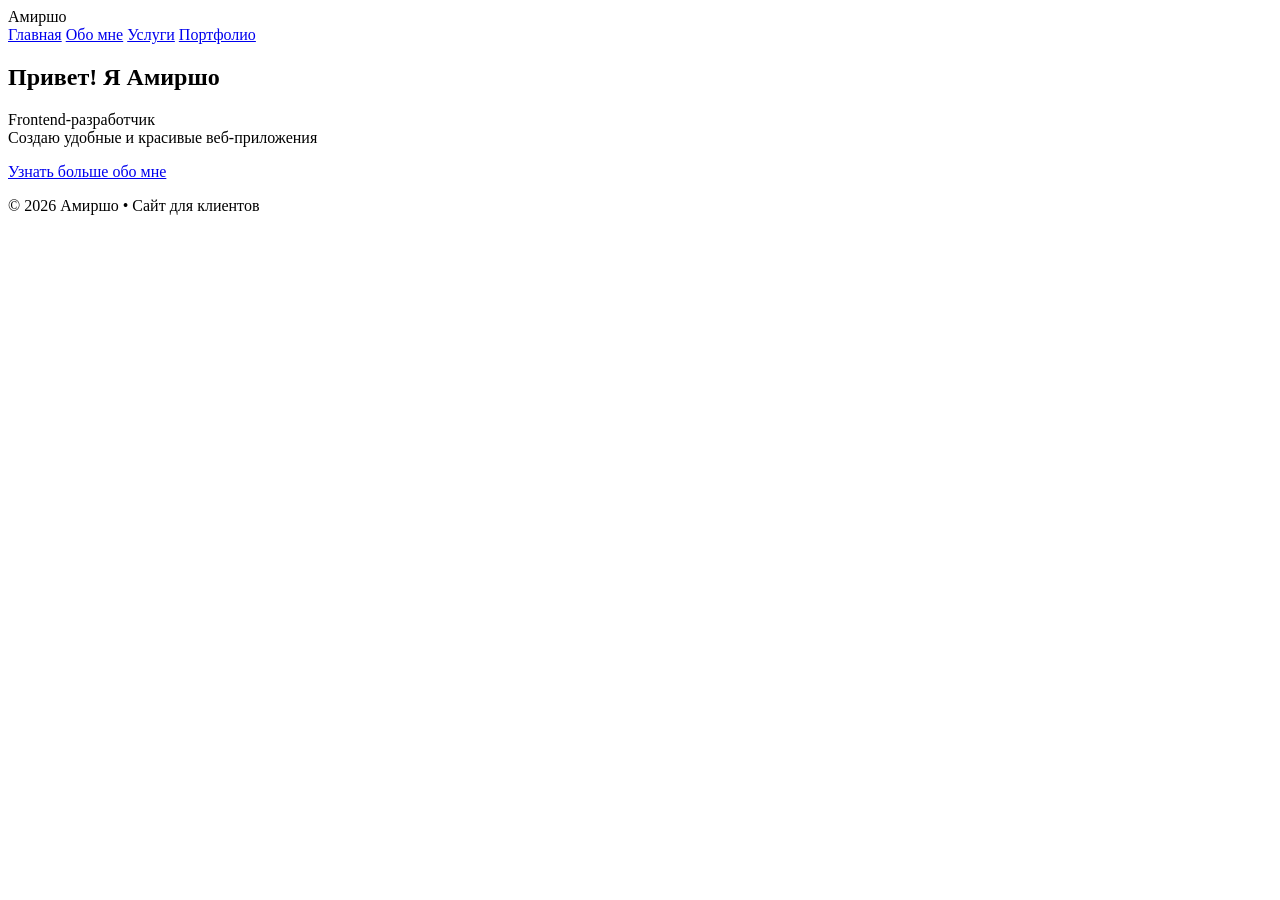
==== index.html @ 9f6bf5de "Create index.html" ====
<!DOCTYPE html>
<html lang="ru">
<head>
    <meta charset="UTF-8">
    <meta name="viewport" content="width=device-width, initial-scale=1.0">
    <title>Амиршо | Frontend-разработчик</title>
    <link rel="stylesheet" href="style.css">
</head>
<body>

    <header>
        <nav>
            <div class="logo">Амиршо</div>
            <div class="nav-links">
                <a href="index.html">Главная</a>
                <a href="about.html">Обо мне</a>
                <a href="services.html">Услуги</a>
                <a href="portfolio.html">Портфолио</a>
            </div>
        </nav>
    </header>

    <section class="hero">
        <h1>Привет! Я Амиршо</h1>
        <p class="subtitle">Frontend-разработчик<br>Создаю удобные и красивые веб-приложения</p>
        <a href="about.html" class="btn">Узнать больше обо мне</a>
    </section>

    <footer>
        <p>© 2026 Амиршо • Сайт для клиентов</p>
    </footer>

</body>
</html>
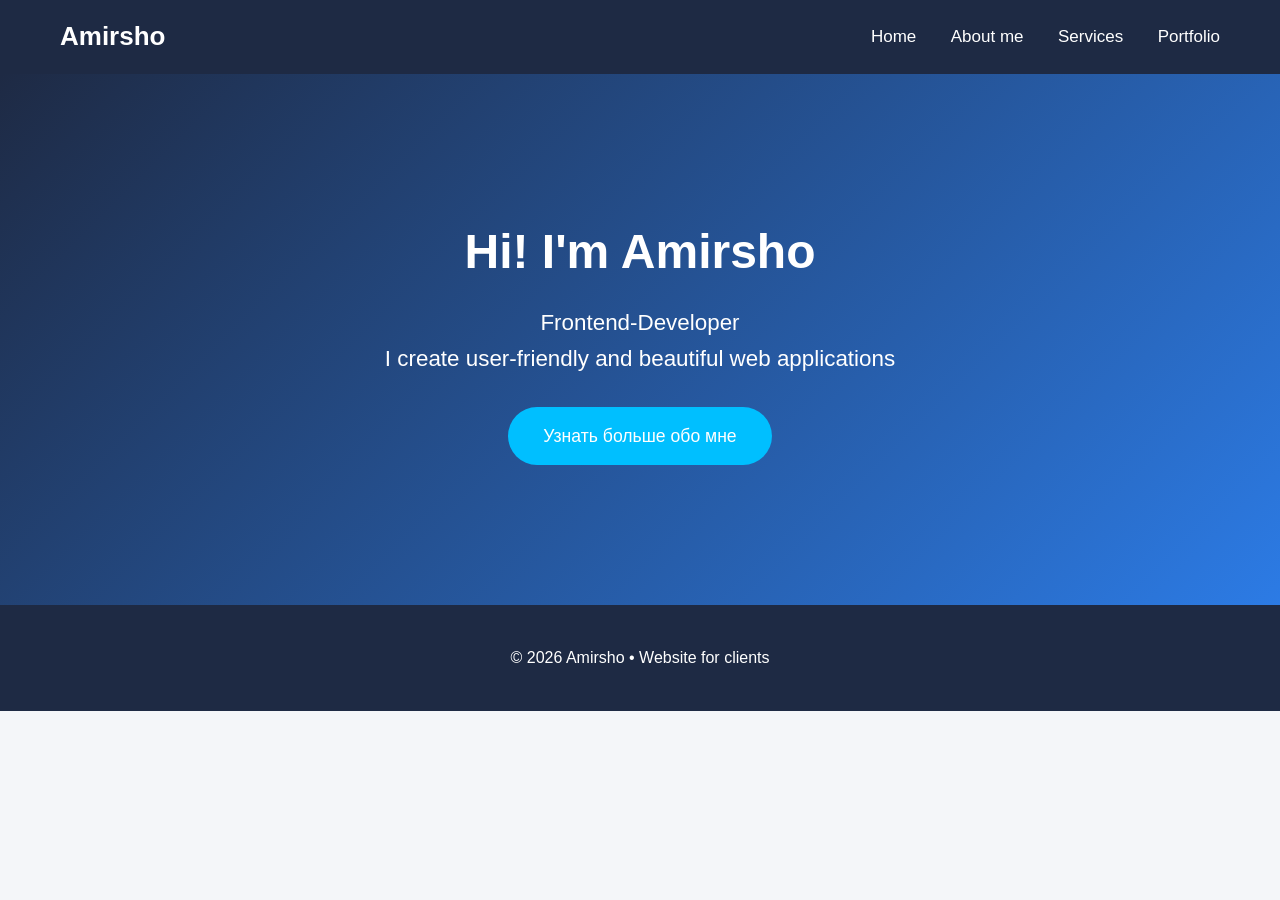
==== commit bc315c51: "Update index.html" ====
--- a/index.html
+++ b/index.html
@@ -3,31 +3,31 @@
 <head>
     <meta charset="UTF-8">
     <meta name="viewport" content="width=device-width, initial-scale=1.0">
-    <title>Амиршо | Frontend-разработчик</title>
+    <title>Amirsho | Frontend-Developer</title>
     <link rel="stylesheet" href="style.css">
 </head>
 <body>
 
     <header>
         <nav>
-            <div class="logo">Амиршо</div>
+            <div class="logo">Amirsho</div>
             <div class="nav-links">
-                <a href="index.html">Главная</a>
-                <a href="about.html">Обо мне</a>
-                <a href="services.html">Услуги</a>
-                <a href="portfolio.html">Портфолио</a>
+                <a href="index.html">Home</a>
+                <a href="about.html">About me</a>
+                <a href="services.html">Services</a>
+                <a href="portfolio.html">Portfolio</a>
             </div>
         </nav>
     </header>
 
     <section class="hero">
-        <h1>Привет! Я Амиршо</h1>
-        <p class="subtitle">Frontend-разработчик<br>Создаю удобные и красивые веб-приложения</p>
+        <h1>Hi! I'm Amirsho</h1>
+        <p class="subtitle">Frontend-Developer<br>I create user-friendly and beautiful web applications</p>
         <a href="about.html" class="btn">Узнать больше обо мне</a>
     </section>
 
     <footer>
-        <p>© 2026 Амиршо • Сайт для клиентов</p>
+        <p>© 2026 Amirsho • Website for clients</p>
     </footer>
 
 </body>
--- a/style.css
+++ b/style.css
@@ -0,0 +1,92 @@
+* {
+    margin: 0;
+    padding: 0;
+    box-sizing: border-box;
+}
+
+body {
+    font-family: Arial, sans-serif;
+    line-height: 1.6;
+    color: #333;
+    background: #f4f6f9;
+}
+
+header {
+    background: #1e2a44;
+    color: white;
+    padding: 1rem 0;
+    position: sticky;
+    top: 0;
+    z-index: 100;
+}
+
+nav {
+    max-width: 1200px;
+    margin: 0 auto;
+    display: flex;
+    justify-content: space-between;
+    align-items: center;
+    padding: 0 20px;
+}
+
+.logo {
+    font-size: 26px;
+    font-weight: bold;
+}
+
+.nav-links a {
+    color: white;
+    text-decoration: none;
+    margin-left: 30px;
+    font-size: 17px;
+}
+
+.nav-links a:hover {
+    color: #00bfff;
+}
+
+.hero {
+    background: linear-gradient(135deg, #1e2a44, #2c7be5);
+    color: white;
+    text-align: center;
+    padding: 140px 20px;
+}
+
+.hero h1 {
+    font-size: 3rem;
+    margin-bottom: 15px;
+}
+
+.hero p {
+    font-size: 1.4rem;
+    max-width: 700px;
+    margin: 0 auto 30px;
+}
+
+.btn {
+    background: #00bfff;
+    color: white;
+    padding: 15px 35px;
+    border-radius: 50px;
+    text-decoration: none;
+    font-size: 1.1rem;
+    display: inline-block;
+}
+
+.btn:hover {
+    background: #0099cc;
+    transform: scale(1.05);
+}
+
+.container {
+    max-width: 1200px;
+    margin: 0 auto;
+    padding: 60px 20px;
+}
+
+footer {
+    background: #1e2a44;
+    color: white;
+    text-align: center;
+    padding: 40px 0;
+}
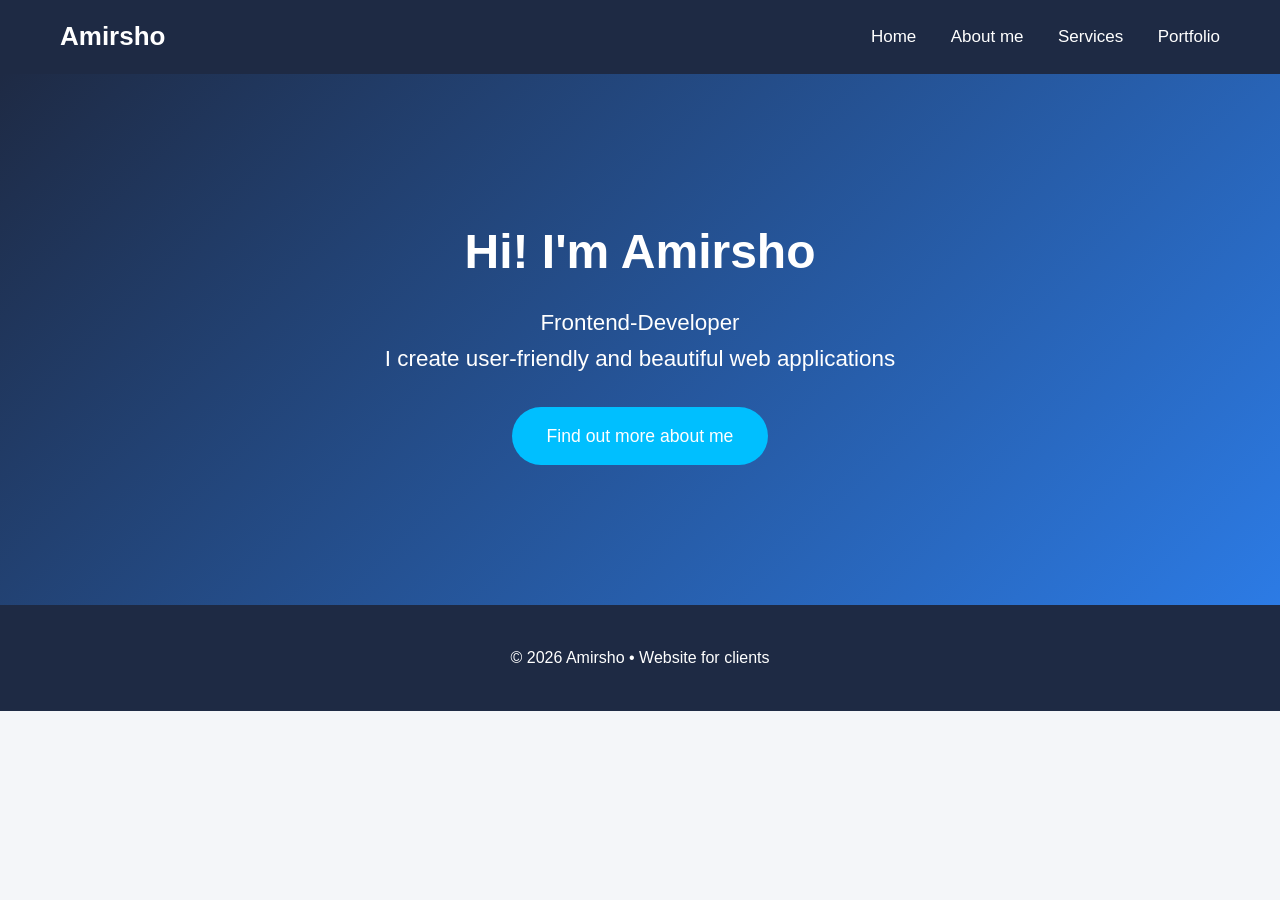
==== commit cb9765d4: "Update index.html" ====
--- a/index.html
+++ b/index.html
@@ -23,7 +23,7 @@
     <section class="hero">
         <h1>Hi! I'm Amirsho</h1>
         <p class="subtitle">Frontend-Developer<br>I create user-friendly and beautiful web applications</p>
-        <a href="about.html" class="btn">Узнать больше обо мне</a>
+        <a href="about.html" class="btn">Find out more about me</a>
     </section>
 
     <footer>
